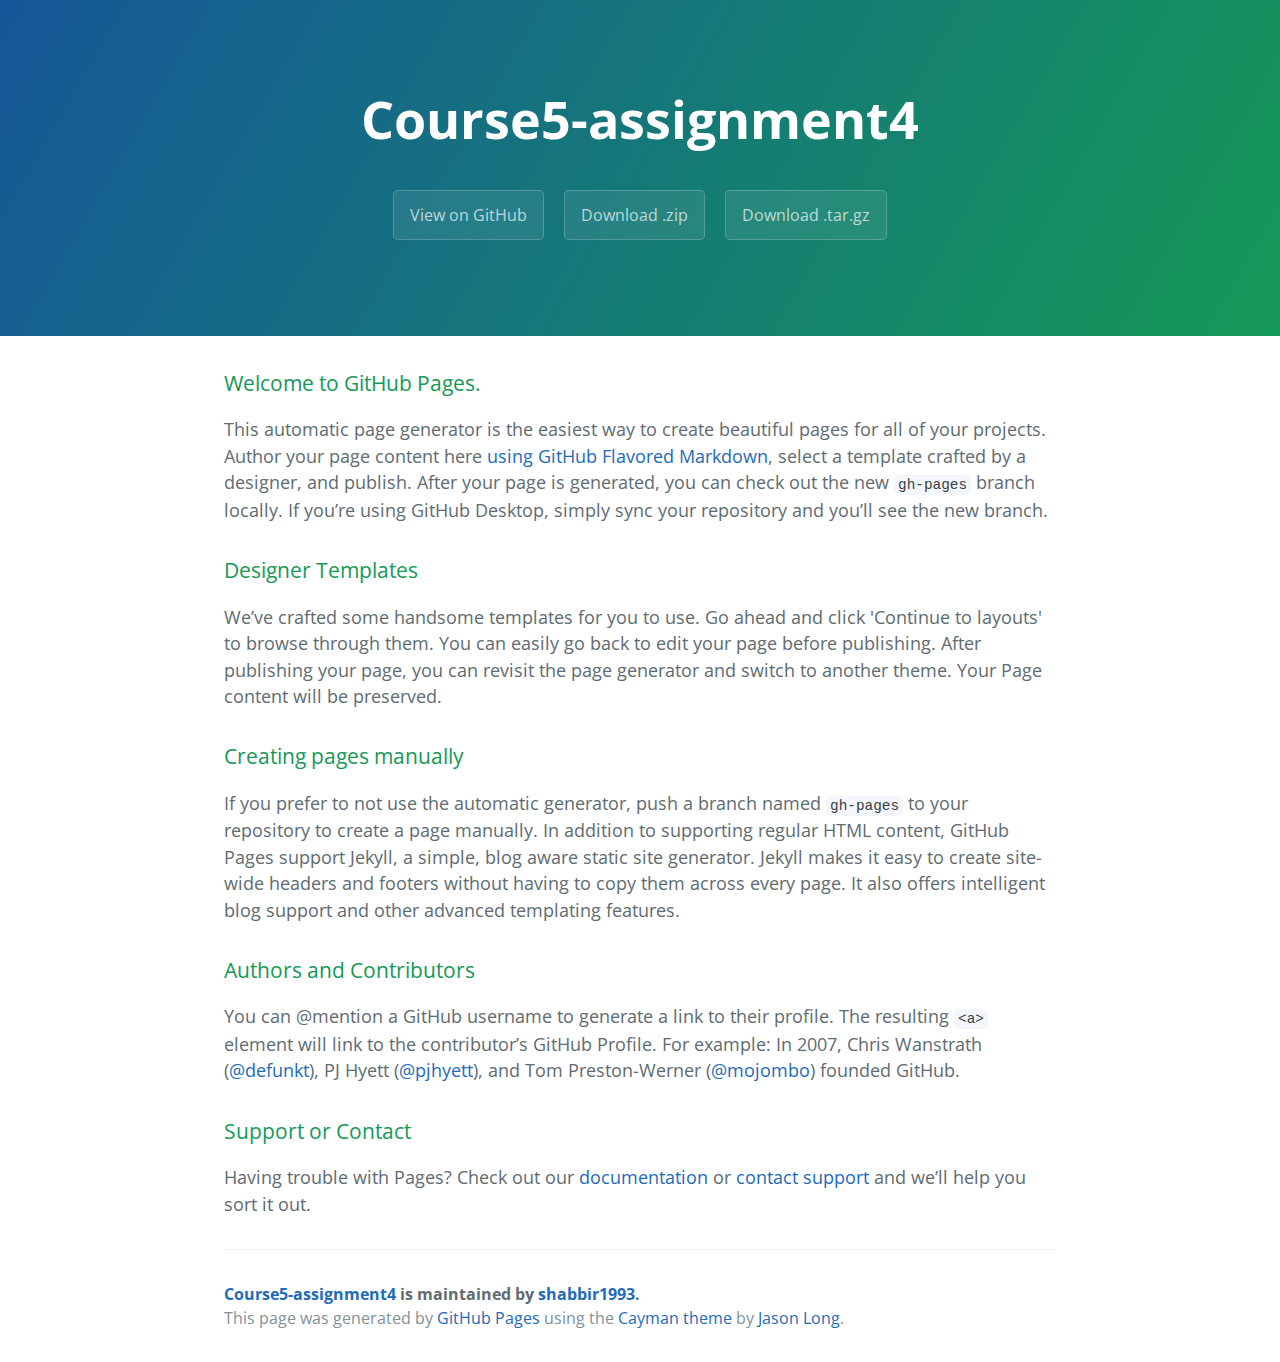
==== index.html @ 191a0237 "Create gh-pages branch via GitHub" ====
<!DOCTYPE html>
<html lang="en-us">
  <head>
    <meta charset="UTF-8">
    <title>Course5-assignment4 by shabbir1993</title>
    <meta name="viewport" content="width=device-width, initial-scale=1">
    <link rel="stylesheet" type="text/css" href="stylesheets/normalize.css" media="screen">
    <link href='https://fonts.googleapis.com/css?family=Open+Sans:400,700' rel='stylesheet' type='text/css'>
    <link rel="stylesheet" type="text/css" href="stylesheets/stylesheet.css" media="screen">
    <link rel="stylesheet" type="text/css" href="stylesheets/github-light.css" media="screen">
  </head>
  <body>
    <section class="page-header">
      <h1 class="project-name">Course5-assignment4</h1>
      <h2 class="project-tagline"></h2>
      <a href="https://github.com/shabbir1993/course5-assignment4" class="btn">View on GitHub</a>
      <a href="https://github.com/shabbir1993/course5-assignment4/zipball/master" class="btn">Download .zip</a>
      <a href="https://github.com/shabbir1993/course5-assignment4/tarball/master" class="btn">Download .tar.gz</a>
    </section>

    <section class="main-content">
      <h3>
<a id="welcome-to-github-pages" class="anchor" href="#welcome-to-github-pages" aria-hidden="true"><span aria-hidden="true" class="octicon octicon-link"></span></a>Welcome to GitHub Pages.</h3>

<p>This automatic page generator is the easiest way to create beautiful pages for all of your projects. Author your page content here <a href="https://guides.github.com/features/mastering-markdown/">using GitHub Flavored Markdown</a>, select a template crafted by a designer, and publish. After your page is generated, you can check out the new <code>gh-pages</code> branch locally. If you’re using GitHub Desktop, simply sync your repository and you’ll see the new branch.</p>

<h3>
<a id="designer-templates" class="anchor" href="#designer-templates" aria-hidden="true"><span aria-hidden="true" class="octicon octicon-link"></span></a>Designer Templates</h3>

<p>We’ve crafted some handsome templates for you to use. Go ahead and click 'Continue to layouts' to browse through them. You can easily go back to edit your page before publishing. After publishing your page, you can revisit the page generator and switch to another theme. Your Page content will be preserved.</p>

<h3>
<a id="creating-pages-manually" class="anchor" href="#creating-pages-manually" aria-hidden="true"><span aria-hidden="true" class="octicon octicon-link"></span></a>Creating pages manually</h3>

<p>If you prefer to not use the automatic generator, push a branch named <code>gh-pages</code> to your repository to create a page manually. In addition to supporting regular HTML content, GitHub Pages support Jekyll, a simple, blog aware static site generator. Jekyll makes it easy to create site-wide headers and footers without having to copy them across every page. It also offers intelligent blog support and other advanced templating features.</p>

<h3>
<a id="authors-and-contributors" class="anchor" href="#authors-and-contributors" aria-hidden="true"><span aria-hidden="true" class="octicon octicon-link"></span></a>Authors and Contributors</h3>

<p>You can @mention a GitHub username to generate a link to their profile. The resulting <code>&lt;a&gt;</code> element will link to the contributor’s GitHub Profile. For example: In 2007, Chris Wanstrath (<a href="https://github.com/defunkt" class="user-mention">@defunkt</a>), PJ Hyett (<a href="https://github.com/pjhyett" class="user-mention">@pjhyett</a>), and Tom Preston-Werner (<a href="https://github.com/mojombo" class="user-mention">@mojombo</a>) founded GitHub.</p>

<h3>
<a id="support-or-contact" class="anchor" href="#support-or-contact" aria-hidden="true"><span aria-hidden="true" class="octicon octicon-link"></span></a>Support or Contact</h3>

<p>Having trouble with Pages? Check out our <a href="https://help.github.com/pages">documentation</a> or <a href="https://github.com/contact">contact support</a> and we’ll help you sort it out.</p>

      <footer class="site-footer">
        <span class="site-footer-owner"><a href="https://github.com/shabbir1993/course5-assignment4">Course5-assignment4</a> is maintained by <a href="https://github.com/shabbir1993">shabbir1993</a>.</span>

        <span class="site-footer-credits">This page was generated by <a href="https://pages.github.com">GitHub Pages</a> using the <a href="https://github.com/jasonlong/cayman-theme">Cayman theme</a> by <a href="https://twitter.com/jasonlong">Jason Long</a>.</span>
      </footer>

    </section>

  
  </body>
</html>
---- stylesheets/stylesheet.css ----
* {
  box-sizing: border-box; }

body {
  padding: 0;
  margin: 0;
  font-family: "Open Sans", "Helvetica Neue", Helvetica, Arial, sans-serif;
  font-size: 16px;
  line-height: 1.5;
  color: #606c71; }

a {
  color: #1e6bb8;
  text-decoration: none; }
  a:hover {
    text-decoration: underline; }

.btn {
  display: inline-block;
  margin-bottom: 1rem;
  color: rgba(255, 255, 255, 0.7);
  background-color: rgba(255, 255, 255, 0.08);
  border-color: rgba(255, 255, 255, 0.2);
  border-style: solid;
  border-width: 1px;
  border-radius: 0.3rem;
  transition: color 0.2s, background-color 0.2s, border-color 0.2s; }
  .btn + .btn {
    margin-left: 1rem; }

.btn:hover {
  color: rgba(255, 255, 255, 0.8);
  text-decoration: none;
  background-color: rgba(255, 255, 255, 0.2);
  border-color: rgba(255, 255, 255, 0.3); }

@media screen and (min-width: 64em) {
  .btn {
    padding: 0.75rem 1rem; } }

@media screen and (min-width: 42em) and (max-width: 64em) {
  .btn {
    padding: 0.6rem 0.9rem;
    font-size: 0.9rem; } }

@media screen and (max-width: 42em) {
  .btn {
    display: block;
    width: 100%;
    padding: 0.75rem;
    font-size: 0.9rem; }
    .btn + .btn {
      margin-top: 1rem;
      margin-left: 0; } }

.page-header {
  color: #fff;
  text-align: center;
  background-color: #159957;
  background-image: linear-gradient(120deg, #155799, #159957); }

@media screen and (min-width: 64em) {
  .page-header {
    padding: 5rem 6rem; } }

@media screen and (min-width: 42em) and (max-width: 64em) {
  .page-header {
    padding: 3rem 4rem; } }

@media screen and (max-width: 42em) {
  .page-header {
    padding: 2rem 1rem; } }

.project-name {
  margin-top: 0;
  margin-bottom: 0.1rem; }

@media screen and (min-width: 64em) {
  .project-name {
    font-size: 3.25rem; } }

@media screen and (min-width: 42em) and (max-width: 64em) {
  .project-name {
    font-size: 2.25rem; } }

@media screen and (max-width: 42em) {
  .project-name {
    font-size: 1.75rem; } }

.project-tagline {
  margin-bottom: 2rem;
  font-weight: normal;
  opacity: 0.7; }

@media screen and (min-width: 64em) {
  .project-tagline {
    font-size: 1.25rem; } }

@media screen and (min-width: 42em) and (max-width: 64em) {
  .project-tagline {
    font-size: 1.15rem; } }

@media screen and (max-width: 42em) {
  .project-tagline {
    font-size: 1rem; } }

.main-content :first-child {
  margin-top: 0; }
.main-content img {
  max-width: 100%; }
.main-content h1, .main-content h2, .main-content h3, .main-content h4, .main-content h5, .main-content h6 {
  margin-top: 2rem;
  margin-bottom: 1rem;
  font-weight: normal;
  color: #159957; }
.main-content p {
  margin-bottom: 1em; }
.main-content code {
  padding: 2px 4px;
  font-family: Consolas, "Liberation Mono", Menlo, Courier, monospace;
  font-size: 0.9rem;
  color: #383e41;
  background-color: #f3f6fa;
  border-radius: 0.3rem; }
.main-content pre {
  padding: 0.8rem;
  margin-top: 0;
  margin-bottom: 1rem;
  font: 1rem Consolas, "Liberation Mono", Menlo, Courier, monospace;
  color: #567482;
  word-wrap: normal;
  background-color: #f3f6fa;
  border: solid 1px #dce6f0;
  border-radius: 0.3rem; }
  .main-content pre > code {
    padding: 0;
    margin: 0;
    font-size: 0.9rem;
    color: #567482;
    word-break: normal;
    white-space: pre;
    background: transparent;
    border: 0; }
.main-content .highlight {
  margin-bottom: 1rem; }
  .main-content .highlight pre {
    margin-bottom: 0;
    word-break: normal; }
.main-content .highlight pre, .main-content pre {
  padding: 0.8rem;
  overflow: auto;
  font-size: 0.9rem;
  line-height: 1.45;
  border-radius: 0.3rem; }
.main-content pre code, .main-content pre tt {
  display: inline;
  max-width: initial;
  padding: 0;
  margin: 0;
  overflow: initial;
  line-height: inherit;
  word-wrap: normal;
  background-color: transparent;
  border: 0; }
  .main-content pre code:before, .main-content pre code:after, .main-content pre tt:before, .main-content pre tt:after {
    content: normal; }
.main-content ul, .main-content ol {
  margin-top: 0; }
.main-content blockquote {
  padding: 0 1rem;
  margin-left: 0;
  color: #819198;
  border-left: 0.3rem solid #dce6f0; }
  .main-content blockquote > :first-child {
    margin-top: 0; }
  .main-content blockquote > :last-child {
    margin-bottom: 0; }
.main-content table {
  display: block;
  width: 100%;
  overflow: auto;
  word-break: normal;
  word-break: keep-all; }
  .main-content table th {
    font-weight: bold; }
  .main-content table th, .main-content table td {
    padding: 0.5rem 1rem;
    border: 1px solid #e9ebec; }
.main-content dl {
  padding: 0; }
  .main-content dl dt {
    padding: 0;
    margin-top: 1rem;
    font-size: 1rem;
    font-weight: bold; }
  .main-content dl dd {
    padding: 0;
    margin-bottom: 1rem; }
.main-content hr {
  height: 2px;
  padding: 0;
  margin: 1rem 0;
  background-color: #eff0f1;
  border: 0; }

@media screen and (min-width: 64em) {
  .main-content {
    max-width: 64rem;
    padding: 2rem 6rem;
    margin: 0 auto;
    font-size: 1.1rem; } }

@media screen and (min-width: 42em) and (max-width: 64em) {
  .main-content {
    padding: 2rem 4rem;
    font-size: 1.1rem; } }

@media screen and (max-width: 42em) {
  .main-content {
    padding: 2rem 1rem;
    font-size: 1rem; } }

.site-footer {
  padding-top: 2rem;
  margin-top: 2rem;
  border-top: solid 1px #eff0f1; }

.site-footer-owner {
  display: block;
  font-weight: bold; }

.site-footer-credits {
  color: #819198; }

@media screen and (min-width: 64em) {
  .site-footer {
    font-size: 1rem; } }

@media screen and (min-width: 42em) and (max-width: 64em) {
  .site-footer {
    font-size: 1rem; } }

@media screen and (max-width: 42em) {
  .site-footer {
    font-size: 0.9rem; } }
---- stylesheets/github-light.css ----
/*
The MIT License (MIT)

Copyright (c) 2016 GitHub, Inc.

Permission is hereby granted, free of charge, to any person obtaining a copy
of this software and associated documentation files (the "Software"), to deal
in the Software without restriction, including without limitation the rights
to use, copy, modify, merge, publish, distribute, sublicense, and/or sell
copies of the Software, and to permit persons to whom the Software is
furnished to do so, subject to the following conditions:

The above copyright notice and this permission notice shall be included in all
copies or substantial portions of the Software.

THE SOFTWARE IS PROVIDED "AS IS", WITHOUT WARRANTY OF ANY KIND, EXPRESS OR
IMPLIED, INCLUDING BUT NOT LIMITED TO THE WARRANTIES OF MERCHANTABILITY,
FITNESS FOR A PARTICULAR PURPOSE AND NONINFRINGEMENT. IN NO EVENT SHALL THE
AUTHORS OR COPYRIGHT HOLDERS BE LIABLE FOR ANY CLAIM, DAMAGES OR OTHER
LIABILITY, WHETHER IN AN ACTION OF CONTRACT, TORT OR OTHERWISE, ARISING FROM,
OUT OF OR IN CONNECTION WITH THE SOFTWARE OR THE USE OR OTHER DEALINGS IN THE
SOFTWARE.

*/

.pl-c /* comment */ {
  color: #969896;
}

.pl-c1 /* constant, variable.other.constant, support, meta.property-name, support.constant, support.variable, meta.module-reference, markup.raw, meta.diff.header */,
.pl-s .pl-v /* string variable */ {
  color: #0086b3;
}

.pl-e /* entity */,
.pl-en /* entity.name */ {
  color: #795da3;
}

.pl-smi /* variable.parameter.function, storage.modifier.package, storage.modifier.import, storage.type.java, variable.other */,
.pl-s .pl-s1 /* string source */ {
  color: #333;
}

.pl-ent /* entity.name.tag */ {
  color: #63a35c;
}

.pl-k /* keyword, storage, storage.type */ {
  color: #a71d5d;
}

.pl-s /* string */,
.pl-pds /* punctuation.definition.string, string.regexp.character-class */,
.pl-s .pl-pse .pl-s1 /* string punctuation.section.embedded source */,
.pl-sr /* string.regexp */,
.pl-sr .pl-cce /* string.regexp constant.character.escape */,
.pl-sr .pl-sre /* string.regexp source.ruby.embedded */,
.pl-sr .pl-sra /* string.regexp string.regexp.arbitrary-repitition */ {
  color: #183691;
}

.pl-v /* variable */ {
  color: #ed6a43;
}

.pl-id /* invalid.deprecated */ {
  color: #b52a1d;
}

.pl-ii /* invalid.illegal */ {
  color: #f8f8f8;
  background-color: #b52a1d;
}

.pl-sr .pl-cce /* string.regexp constant.character.escape */ {
  font-weight: bold;
  color: #63a35c;
}

.pl-ml /* markup.list */ {
  color: #693a17;
}

.pl-mh /* markup.heading */,
.pl-mh .pl-en /* markup.heading entity.name */,
.pl-ms /* meta.separator */ {
  font-weight: bold;
  color: #1d3e81;
}

.pl-mq /* markup.quote */ {
  color: #008080;
}

.pl-mi /* markup.italic */ {
  font-style: italic;
  color: #333;
}

.pl-mb /* markup.bold */ {
  font-weight: bold;
  color: #333;
}

.pl-md /* markup.deleted, meta.diff.header.from-file */ {
  color: #bd2c00;
  background-color: #ffecec;
}

.pl-mi1 /* markup.inserted, meta.diff.header.to-file */ {
  color: #55a532;
  background-color: #eaffea;
}

.pl-mdr /* meta.diff.range */ {
  font-weight: bold;
  color: #795da3;
}

.pl-mo /* meta.output */ {
  color: #1d3e81;
}
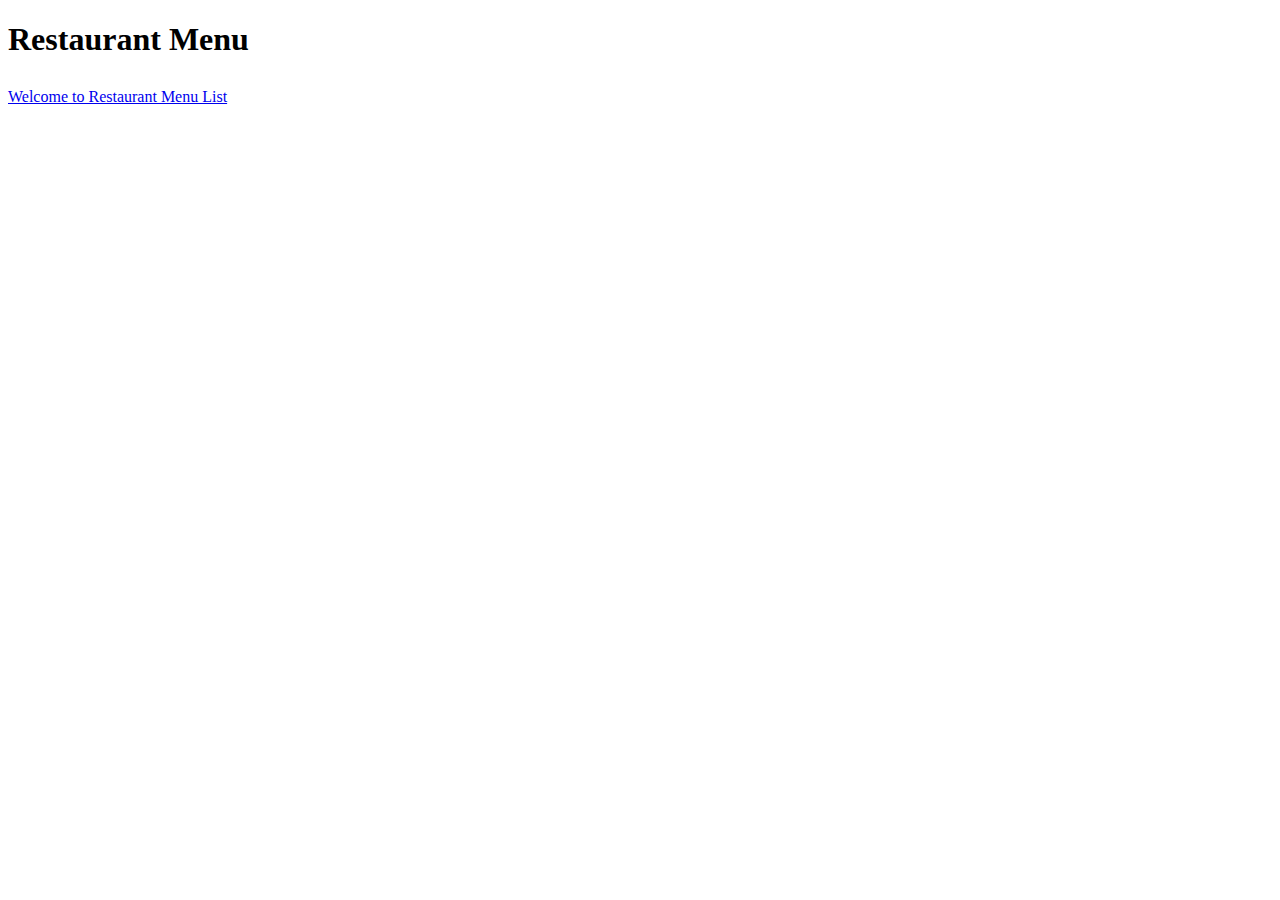
==== commit eb50c4d4: "Completed Assignment Added" ====
--- a/index.html
+++ b/index.html
@@ -1,57 +1,29 @@
 <!DOCTYPE html>
-<html lang="en-us">
+<!-- 1 -->
+<html ng-app='MenuApp'>
   <head>
-    <meta charset="UTF-8">
-    <title>Course5-assignment4 by shabbir1993</title>
-    <meta name="viewport" content="width=device-width, initial-scale=1">
-    <link rel="stylesheet" type="text/css" href="stylesheets/normalize.css" media="screen">
-    <link href='https://fonts.googleapis.com/css?family=Open+Sans:400,700' rel='stylesheet' type='text/css'>
-    <link rel="stylesheet" type="text/css" href="stylesheets/stylesheet.css" media="screen">
-    <link rel="stylesheet" type="text/css" href="stylesheets/github-light.css" media="screen">
+    <meta charset="utf-8">
+    <link rel="stylesheet" href="styles/styles.css">
+    <title>Menu App</title>
   </head>
   <body>
-    <section class="page-header">
-      <h1 class="project-name">Course5-assignment4</h1>
-      <h2 class="project-tagline"></h2>
-      <a href="https://github.com/shabbir1993/course5-assignment4" class="btn">View on GitHub</a>
-      <a href="https://github.com/shabbir1993/course5-assignment4/zipball/master" class="btn">Download .zip</a>
-      <a href="https://github.com/shabbir1993/course5-assignment4/tarball/master" class="btn">Download .tar.gz</a>
-    </section>
+    <h1>Restaurant Menu</h1>
+    <ui-view></ui-view>
 
-    <section class="main-content">
-      <h3>
-<a id="welcome-to-github-pages" class="anchor" href="#welcome-to-github-pages" aria-hidden="true"><span aria-hidden="true" class="octicon octicon-link"></span></a>Welcome to GitHub Pages.</h3>
-
-<p>This automatic page generator is the easiest way to create beautiful pages for all of your projects. Author your page content here <a href="https://guides.github.com/features/mastering-markdown/">using GitHub Flavored Markdown</a>, select a template crafted by a designer, and publish. After your page is generated, you can check out the new <code>gh-pages</code> branch locally. If you’re using GitHub Desktop, simply sync your repository and you’ll see the new branch.</p>
-
-<h3>
-<a id="designer-templates" class="anchor" href="#designer-templates" aria-hidden="true"><span aria-hidden="true" class="octicon octicon-link"></span></a>Designer Templates</h3>
-
-<p>We’ve crafted some handsome templates for you to use. Go ahead and click 'Continue to layouts' to browse through them. You can easily go back to edit your page before publishing. After publishing your page, you can revisit the page generator and switch to another theme. Your Page content will be preserved.</p>
-
-<h3>
-<a id="creating-pages-manually" class="anchor" href="#creating-pages-manually" aria-hidden="true"><span aria-hidden="true" class="octicon octicon-link"></span></a>Creating pages manually</h3>
-
-<p>If you prefer to not use the automatic generator, push a branch named <code>gh-pages</code> to your repository to create a page manually. In addition to supporting regular HTML content, GitHub Pages support Jekyll, a simple, blog aware static site generator. Jekyll makes it easy to create site-wide headers and footers without having to copy them across every page. It also offers intelligent blog support and other advanced templating features.</p>
-
-<h3>
-<a id="authors-and-contributors" class="anchor" href="#authors-and-contributors" aria-hidden="true"><span aria-hidden="true" class="octicon octicon-link"></span></a>Authors and Contributors</h3>
-
-<p>You can @mention a GitHub username to generate a link to their profile. The resulting <code>&lt;a&gt;</code> element will link to the contributor’s GitHub Profile. For example: In 2007, Chris Wanstrath (<a href="https://github.com/defunkt" class="user-mention">@defunkt</a>), PJ Hyett (<a href="https://github.com/pjhyett" class="user-mention">@pjhyett</a>), and Tom Preston-Werner (<a href="https://github.com/mojombo" class="user-mention">@mojombo</a>) founded GitHub.</p>
-
-<h3>
-<a id="support-or-contact" class="anchor" href="#support-or-contact" aria-hidden="true"><span aria-hidden="true" class="octicon octicon-link"></span></a>Support or Contact</h3>
-
-<p>Having trouble with Pages? Check out our <a href="https://help.github.com/pages">documentation</a> or <a href="https://github.com/contact">contact support</a> and we’ll help you sort it out.</p>
-
-      <footer class="site-footer">
-        <span class="site-footer-owner"><a href="https://github.com/shabbir1993/course5-assignment4">Course5-assignment4</a> is maintained by <a href="https://github.com/shabbir1993">shabbir1993</a>.</span>
-
-        <span class="site-footer-credits">This page was generated by <a href="https://pages.github.com">GitHub Pages</a> using the <a href="https://github.com/jasonlong/cayman-theme">Cayman theme</a> by <a href="https://twitter.com/jasonlong">Jason Long</a>.</span>
-      </footer>
-
-    </section>
-
-  
+    <!-- 2 -->
+    <!-- Libraries -->
+    <script src="lib/angular.min.js"></script>
+    <script src="lib/angular-ui-router.min.js"></script>
+    <!-- Modules -->
+    <script src="src/menu/menuapp.module.js"></script>
+    <script src="src/menu/data.module.js"></script>
+    <!-- Routes -->
+    <script src="src/routes.js"></script>
+    <!-- Module Artifacts -->
+    <script src="src/menu/categories.component.js"></script>
+    <script src="src/menu/categories.controller.js"></script>
+    <script src="src/menu/menudata.service.js"></script>
+    <script src="src/menu/items.component.js"></script>
+    <script src="src/menu/items.controller.js"></script>
   </body>
 </html>
--- a/styles/styles.css
+++ b/styles/styles.css
@@ -0,0 +1,56 @@
+h1 {
+  margin-bottom: 30px;
+}
+input[type="text"] {
+  width: 200px;
+  float: left;
+}
+.narrow-button {
+  float: left;
+  margin-left: 10px;
+}
+.loader {
+  display: none;
+  margin-left: 5px;
+  font-size: 10px;
+  float: left;
+  border-top: 1.1em solid rgba(147, 147, 147, 0.2);
+  border-right: 1.1em solid rgba(147, 147, 147, 0.2);
+  border-bottom: 1.1em solid rgba(147, 147, 147, 0.2);
+  border-left: 1.1em solid #676767;
+  -webkit-transform: translateZ(0);
+  -ms-transform: translateZ(0);
+  transform: translateZ(0);
+  -webkit-animation: load8 1.1s infinite linear;
+  animation: load8 1.1s infinite linear;
+}
+.loader,
+.loader:after {
+  border-radius: 50%;
+  width: 3em;
+  height: 3em;
+}
+@-webkit-keyframes load8 {
+  0% {
+    -webkit-transform: rotate(0deg);
+    transform: rotate(0deg);
+  }
+  100% {
+    -webkit-transform: rotate(360deg);
+    transform: rotate(360deg);
+  }
+}
+@keyframes load8 {
+  0% {
+    -webkit-transform: rotate(0deg);
+    transform: rotate(0deg);
+  }
+  100% {
+    -webkit-transform: rotate(360deg);
+    transform: rotate(360deg);
+  }
+}
+
+li {
+    padding-top: 0;
+}
